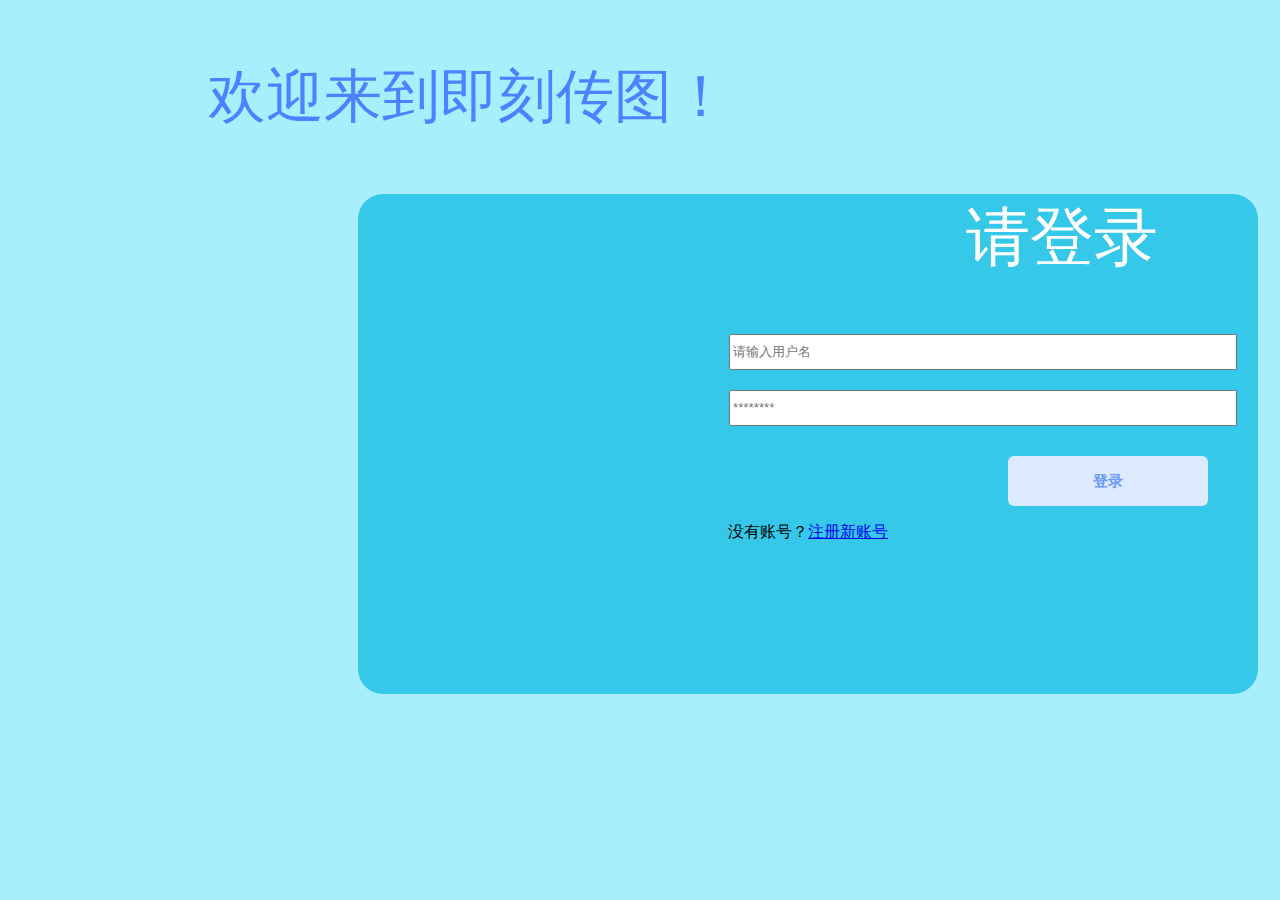
==== www/index.html @ f898c7dd "加入登陆界面CSS，对登陆页面进行调整" ====
<!DOCTYPE html>
<html>
    <head>  
        <meta charset="UTF-8">
        <title>即刻传图</title>
        <link rel="stylesheet" type="text/css" href="source/css/index.css"> <!--此链接留用css-->
    </head>
    <body>
        <div id="title">
            <p style="" id="login_title">欢迎来到即刻传图！</p>
        </div>    
            <div id="login">
                <h1 class="form_title">请登录</h1> <!--登录、注册-->
                <form action="php/login_check.php" method="post" id="login_form"> 
                    <input type="text" name="username" class="form_input" placeholder="请输入用户名"><br>
                    <input type="password" class="form_input" name="password" placeholder="********"><br>
                </form>
                    <div>
                        <button style="margin-left:600px;margin-top:20px;height:50px;width:200px" class="button_primary" type="submit"onmouseover="alert('欸嘿');">登录</button>
                    </div>
                    <div>
                        <p>没有账号？<a href="register.html">注册新账号</a></p>
                    </div>
            </div>
    </body>
</html>
---- www/source/css/index.css ----
#login{
    width:900px;
    height:500px;
    border-radius: 25px;
    background-color:rgb(54, 200, 233);
    border-width:1px;
    border-color:gray;
    text-align: center;
    margin-left:350px;
}
.form_title{
    font-size:64px;
    font-family:微软雅黑;
    font-weight:lighter;
    color:white;
    text-align:right;
    margin-right:100px
}
.form_input{
    margin:10px;
    width:500px;
    height:30px;
    margin-left:360px;
}
.button_primary{
    font-weight: 600;
    text-transform: capitalize;
    display: inline-block;
    user-select: none;
    text-align: center;
    vertical-align: middle;
    white-space: nowrap;
    border: 1.5px solid transparent;
    position: relative;
    color: #679af9;
    background: #dde9ff;
    font-size: 15px;
    line-height: 36px;
    padding: 0 20px;
    border-radius: 6px;
    margin: 0;
    height: 37px;
    transition: all 0.08s ease 0s;
    cursor: pointer;
}
body{
    background-color:#a8eefd
}
#login_title{
    font-family:微软雅黑;
    font-size:58px;
    margin-left:200px;
    color:rgb(74, 131, 255);
}
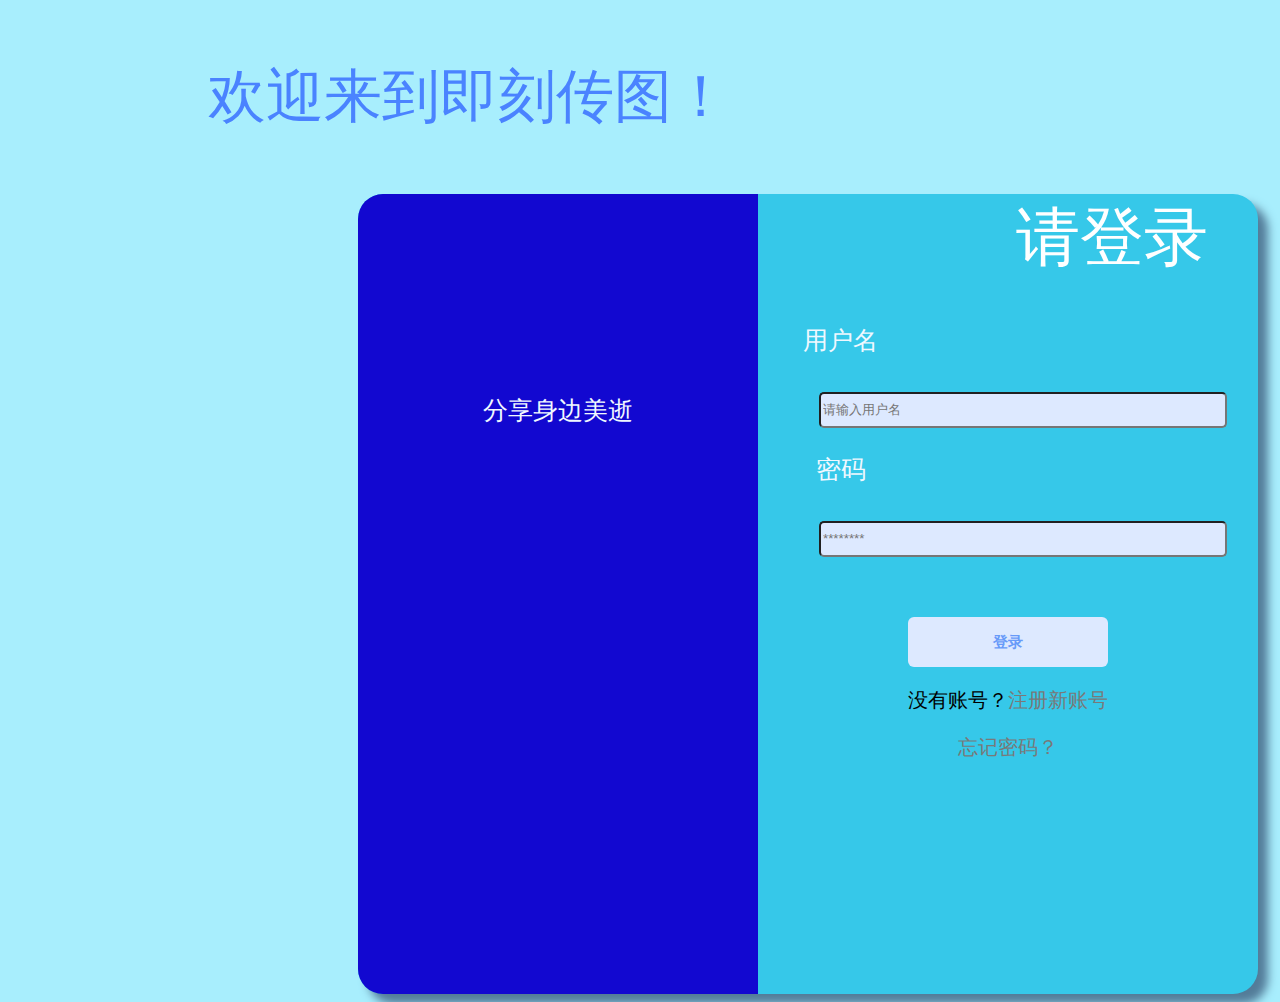
==== commit 69b4cac2: "新增密保重置密码以及登录后修改密码功能，数据库表结构更改，数据库配置文件更新，CSS样式更新" ====
--- a/www/index.html
+++ b/www/index.html
@@ -3,24 +3,33 @@
     <head>  
         <meta charset="UTF-8">
         <title>即刻传图</title>
-        <link rel="stylesheet" type="text/css" href="source/css/index.css"> <!--此链接留用css-->
+        <link rel="stylesheet" type="text/css" href="source/css/firefox/index.css"> <!--此链接留用css-->
     </head>
     <body>
-        <div id="title">
-            <p style="" id="login_title">欢迎来到即刻传图！</p>
+        <div id="login_head">
+            <p  id="login_title">欢迎来到即刻传图！</p>
         </div>    
-            <div id="login">
-                <h1 class="form_title">请登录</h1> <!--登录、注册-->
-                <form action="php/login_check.php" method="post" id="login_form"> 
-                    <input type="text" name="username" class="form_input" placeholder="请输入用户名"><br>
-                    <input type="password" class="form_input" name="password" placeholder="********"><br>
-                </form>
-                    <div>
-                        <button style="margin-left:600px;margin-top:20px;height:50px;width:200px" class="button_primary" type="submit"onmouseover="alert('欸嘿');">登录</button>
-                    </div>
-                    <div>
-                        <p>没有账号？<a href="register.html">注册新账号</a></p>
-                    </div>
+            <div class="login">
+                <div id="login_left">
+                    <p style="margin-top:200px;margin-right:0;" class="form_text">分享身边美逝</p>
+                </div>
+                <div id="login_right">
+                    <h1 class="form_title">请登录</h1> <!--登录、注册-->
+                    <form action="php/login_check.php" method="post" id="login_form">
+                        <p class="form_text">用户名</p> 
+                        <input type="text" name="username" class="form_input" placeholder="请输入用户名"><br>
+                        <p class="form_text">密码</p>
+                        <input type="password" class="form_input" name="password" placeholder="********"><br>
+                        <div id="button">
+                            <button class="button_primary" type="submit">登录</button>
+                        </div>
+                        <div id="register_link">
+                            <p>没有账号？<a href="register.html">注册新账号</a></p>
+                            <a href="reset.html">忘记密码？</a>
+                        </div>
+                        
+                    </form>
+                </div>
             </div>
     </body>
 </html>
--- a/www/source/css/firefox/index.css
+++ b/www/source/css/firefox/index.css
@@ -0,0 +1,84 @@
+.login{
+    width:900px;
+    height:800px;
+    border-radius: 25px;
+    background-color:rgb(54, 200, 233);
+    border-width:2px;
+    border-color:gray;  
+    text-align: center;
+    margin-left:350px;
+    box-shadow: 10px 10px 10px rgb(83, 124, 153);
+}
+#login_left{
+    background-color:rgb(18, 8, 208);
+    width:400px;
+    height:800px;
+    border-top-left-radius: 25px;
+    border-bottom-left-radius: 25px;
+    float:left;
+}
+#login_right{
+    height:500px;
+}
+.form_title{
+    font-size:64px;
+    font-family:微软雅黑;
+    font-weight:lighter;
+    color:white;
+    text-align:right;
+    margin-right:50px;
+}
+.form_input{
+    margin-top:10px;
+    width:400px;
+    height:30px;
+    margin-left:30px;
+    border-radius: 5px;
+    background-color:#dde9ff;
+}
+.button_primary{
+    font-weight: 600;
+    display: inline-block;
+    user-select: none;
+    text-align: center;
+    border: 1.5px solid transparent;
+    color: #679af9;
+    background: #dde9ff;
+    font-size: 15px;
+    line-height: 36px;
+    padding: 0 20px;
+    border-radius: 6px;
+    margin: 0;
+    height: 25px;
+    cursor: pointer;
+    margin-top:60px;
+    height:50px;
+    width:200px;
+}
+body{
+    background-color:#a8eefd
+}
+#login_title{
+    font-family:微软雅黑;
+    font-size:58px;
+    margin-left:200px;
+    color:rgb(74, 131, 255);
+}
+#register_link{
+    margin:0;
+    float:clear;
+}
+#register_link a{ 
+        font-size: 20px; 
+        color: rgb(121, 121, 121); 
+        text-decoration: none; 
+}
+#register_link p{
+    font-size:20px;
+}
+.form_text{
+    font-family:微软雅黑;
+    font-size:25px;
+    color:aliceblue;
+    margin-right:335px;
+}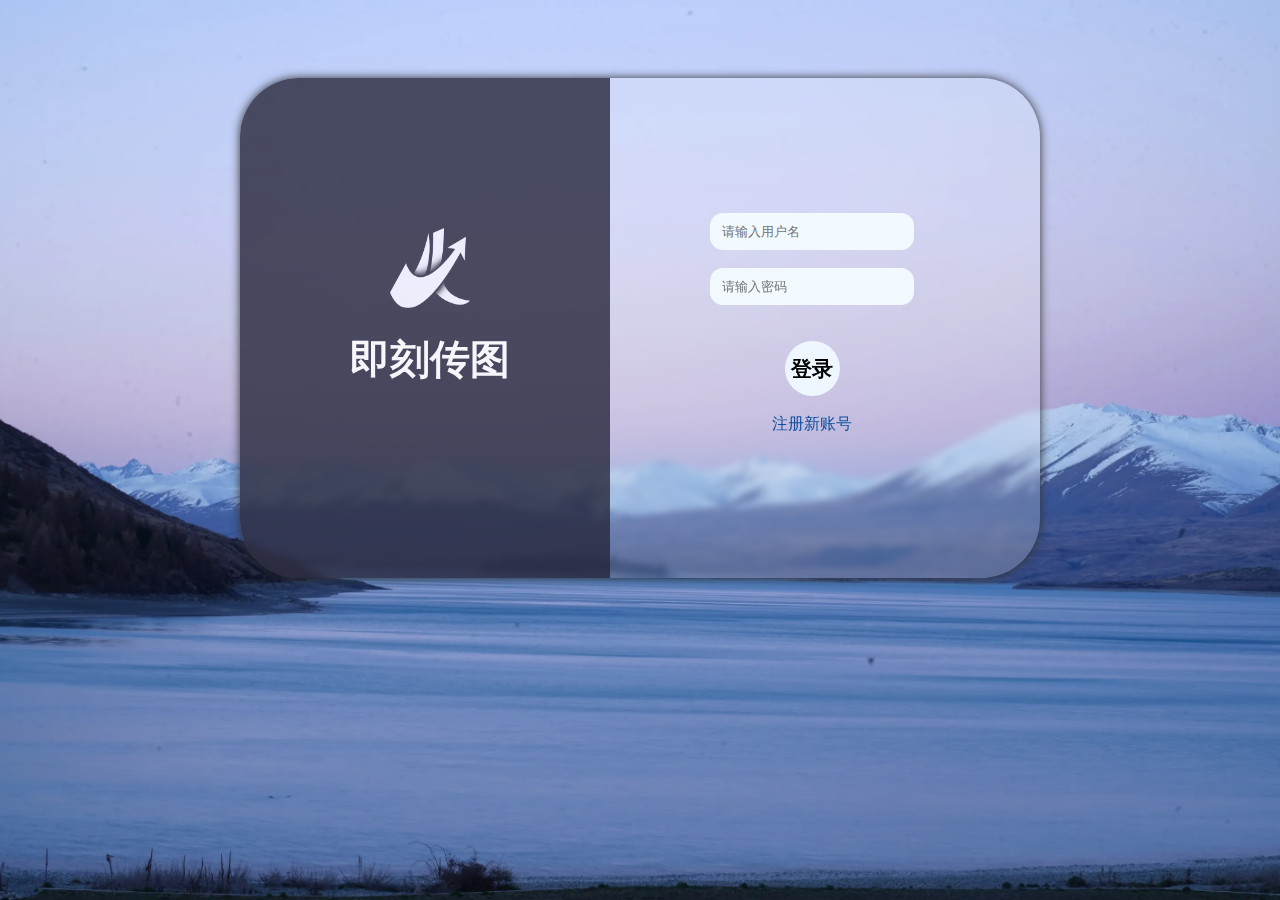
==== commit a55ba507: "Merge 0ffa15eb2761d3399d6d69a0bc3f2297f0335177 into c75df1e5b0146a4f214d5f2b0c1b3f578f1a1d48" ====
--- a/www/index.html
+++ b/www/index.html
@@ -1,35 +1,26 @@
 <!DOCTYPE html>
-<html>
-    <head>  
-        <meta charset="UTF-8">
+<html lang="zh">
+    <head>
         <title>即刻传图</title>
-        <link rel="stylesheet" type="text/css" href="source/css/firefox/index.css"> <!--此链接留用css-->
+        <link rel="stylesheet" type="text/css" href="source/css/index.css">
+        <meta charset="utf-8">
     </head>
     <body>
-        <div id="login_head">
-            <p  id="login_title">欢迎来到即刻传图！</p>
-        </div>    
-            <div class="login">
-                <div id="login_left">
-                    <p style="margin-top:200px;margin-right:0;" class="form_text">分享身边美逝</p>
-                </div>
-                <div id="login_right">
-                    <h1 class="form_title">请登录</h1> <!--登录、注册-->
-                    <form action="php/login_check.php" method="post" id="login_form">
-                        <p class="form_text">用户名</p> 
-                        <input type="text" name="username" class="form_input" placeholder="请输入用户名"><br>
-                        <p class="form_text">密码</p>
-                        <input type="password" class="form_input" name="password" placeholder="********"><br>
-                        <div id="button">
-                            <button class="button_primary" type="submit">登录</button>
-                        </div>
-                        <div id="register_link">
-                            <p>没有账号？<a href="register.html">注册新账号</a></p>
-                            <a href="reset.html">忘记密码？</a>
-                        </div>
-                        
-                    </form>
-                </div>
+        <div id="plain"></div>
+        <div class="loginbg">
+            <div id="leftp">
+                <img id="logo" src="source/material/logo.png" alt="logo">
+                <p id="jkct">即刻传图</p>
             </div>
+            <div id="rightbg">
+                <form id="form" action="php/login_check.php" method="post"> 
+                    <input class="input" type="text" name="username" placeholder="请输入用户名"><br><br>
+                    <input class="input" type="password" name="password" placeholder="请输入密码"><br><br><br>
+                    <input id="button" type="submit" value="登录"><br><br>
+                    <a id="register" href="register.html">注册新账号</a>
+                </form>
+            </div>
+        </div>
+        
     </body>
-</html>
+</html>--- a/www/source/css/index.css
+++ b/www/source/css/index.css
@@ -0,0 +1,149 @@
+body{
+    background-image:url('../material/background.png');
+    background-size: cover;
+    background-repeat: no-repeat;
+    background-position: right top;
+    background-attachment:fixed;
+}
+
+#plain{
+    height: 70px;
+    width: 100%;
+}
+
+.loginbg{
+    width: 800px;
+    height: 500px;
+    /* width:90%;
+    height: 100%; */
+    /* background-color:rgb(93, 99, 129); */
+    background-color: rgba(255,255,255,.2);
+    
+    margin:0 auto;
+    border-radius: 59px;
+    backdrop-filter: blur(3px);
+    box-shadow: 0 0 10px #333;
+}
+
+#leftp{
+    float: left;
+    background-color: rgb(38, 38, 59);
+    height: 500px;
+    width: 370px;
+    border-radius: 59px 0px 0px 59px;
+    filter:opacity(0.8);
+}
+
+#logo{
+    position: relative;
+    top: 150px;
+    left: 150px;
+    width: 80px;
+    height: 80px;
+}
+
+#jkct{
+    position: relative;
+    font-family: Microsoft JhengHei;
+    font-size: 40px;
+    font-weight: bolder;
+    color: white;
+    left: 110px;
+    top: 130px;
+}
+
+#rightbg{
+    text-align: center;
+    float: left;
+}
+
+#form{
+    position: relative;
+    top: 135px;
+    left: 100px;
+}
+
+.input{
+    background-color:rgb(242, 249, 255);
+    text-indent: 10px;
+    outline: none;
+    border-style: none;
+    width: 200px;
+    height: 35px;
+    border-radius: 13px;
+}
+
+#button{
+    background-color:rgb(238, 247, 255);
+    width: 55px;
+    height: 55px;
+    border-radius: 50px;
+    font-family: Microsoft JhengHei;
+    font-weight: bolder;
+    font-size: 21px;
+    border-style: none;
+}
+
+#button:focus{
+    filter: opacity(0.9);
+    background-color: rgb(38, 38, 59);
+    color: rgb(207, 217, 225);
+    width: 55px;
+    height: 55px;
+    border-radius: 50px;
+    font-family: Microsoft JhengHei;
+    font-weight: bolder;
+    font-size: 21px;
+    border-style: none;
+}
+
+#button:hover{
+    cursor: pointer;
+}
+
+#register{
+    color:rgb(14, 81, 158);
+    text-decoration: none;
+    font-weight: 500;
+}
+
+#register:focus{
+    color:rgb(3, 33, 67);
+    text-decoration: none;
+    font-weight: 500;
+}
+
+/* #text{
+    width:80%;
+    height: 100%;
+    margin: 0 auto;
+}
+
+
+
+.header{
+    text-align: center;
+    color: black;
+}
+
+#p1{
+    text-align: center;
+    font-family: Georgia, 'Times New Roman', Times, serif ;
+    color: aliceblue;
+}
+
+.p2{
+    text-indent: 50px;
+    text-align: justify;
+    font-family: Verdana, Geneva, Tahoma, sans-serif;
+    color:aliceblue;
+    font-size: large;
+} */
+
+
+
+
+
+
+
+
